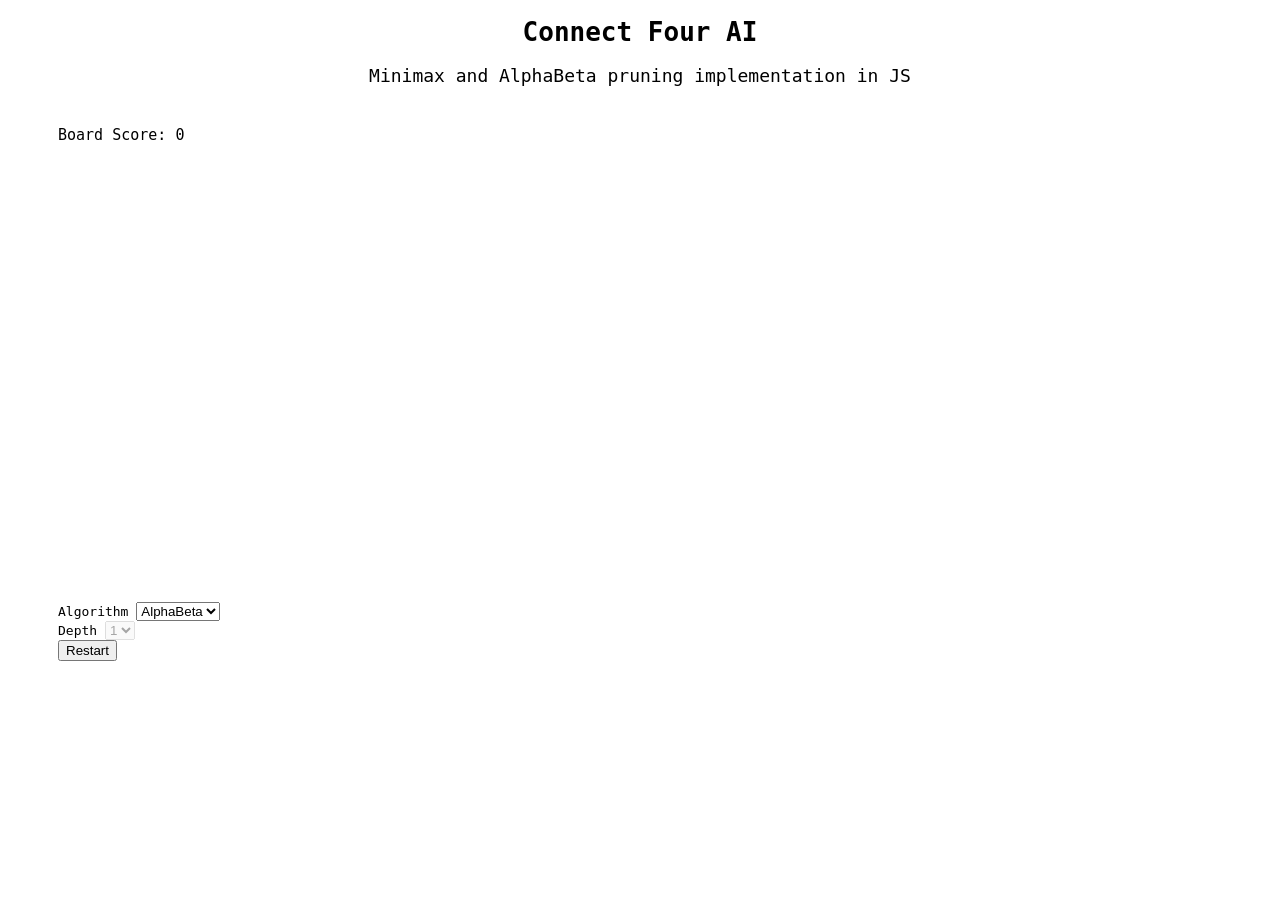
==== connectfour.html @ f720e217 "initial commit on git" ====
<!DOCTYPE html>
<html lang="en">
	<head>
		<meta charset="utf-8">
		<title>Connect Four AI</title>

		<link rel="stylesheet" href="lib/bootstrap/bootstrap.min.css"/>
		
		<script src="https://code.jquery.com/jquery-3.2.1.slim.min.js" integrity="sha384-KJ3o2DKtIkvYIK3UENzmM7KCkRr/rE9/Qpg6aAZGJwFDMVNA/GpGFF93hXpG5KkN" crossorigin="anonymous"></script>
		<script src="lib/bootstrap/bootstrap.bundle.min.js"></script>

		<script src="lib/easeljs/easeljs-NEXT.min.js"></script>
		<script src="lib/lodash/lodash.core.min.js"></script>
	</head>

	<body style="font-family: monospace;">
		<header class="EaselJS" style="text-align: center; margin:15px 0px 40px 0px;">
			<h1>Connect Four AI</h1>
			<p style="font-size: 18px;">Minimax and AlphaBeta pruning implementation in JS</p>
		</header>

		<div class="row" style="width:100%;">
			<div class="col-sm-1 col-md-1 col-lg-2 "></div>
			<div class="col-sm-10 col-md-7 col-lg-5">
				<div class="row" style="margin-left:50px; width:400px; margin-bottom: -10px;">
					<div id="winningAlert" class="col-12 alert alert-info" role="alert" style="text-align: center;margin-bottom: 5px; display: none"></div>
					<div id="scoreAlert" class="col-6 alert" role="alert" style="margin-bottom: 5px;font-size: 15px;">
						Board Score: <span id="score"> 0 </span>
					</div>
					<div id="waitingAlert" class="col-6 alert alert-warning" role="alert" style="margin-bottom: 5px; display: none">
						AI is thinking...
					</div>
				</div>
				<canvas id="boardGame" width="500" height="400"></canvas>
			</div>
			<div class="col-sm-10 col-md-4 col-lg-3" style="padding:60px 0px 0px 50px;">
				<div class="form-group">
					<label>Algorithm</label>
					<select class="form-control form-control-sm">
						<option>AlphaBeta</option>
						<!--<option>Minimax</option>-->
					</select>
				</div>
				<div class="form-group">
					<label>Depth</label>
					<select class="form-control form-control-sm" disabled>
						<option>1</option>
						<option>2</option>
						<option>3</option>
						<option>4</option>
						<option>5</option>
						<option>6</option>
						<option>7</option>
						<option>8</option>
					</select>
				</div>
				<!--<div>
					<h6>Last AI Move: </label>
					<label>X iterations in Y.00 ms</label>
				</div>-->
				<button id="restartGame" type="button" class="btn btn-outline-primary">Restart</button>
			</div> 
			<div class="col-sm-1 col-md-1 col-lg-2"></div>
		</div>

		<script src="board.js"></script>
		<script src="game.js"></script>
		<script src="minimax.js"></script>

	</body>
</html>
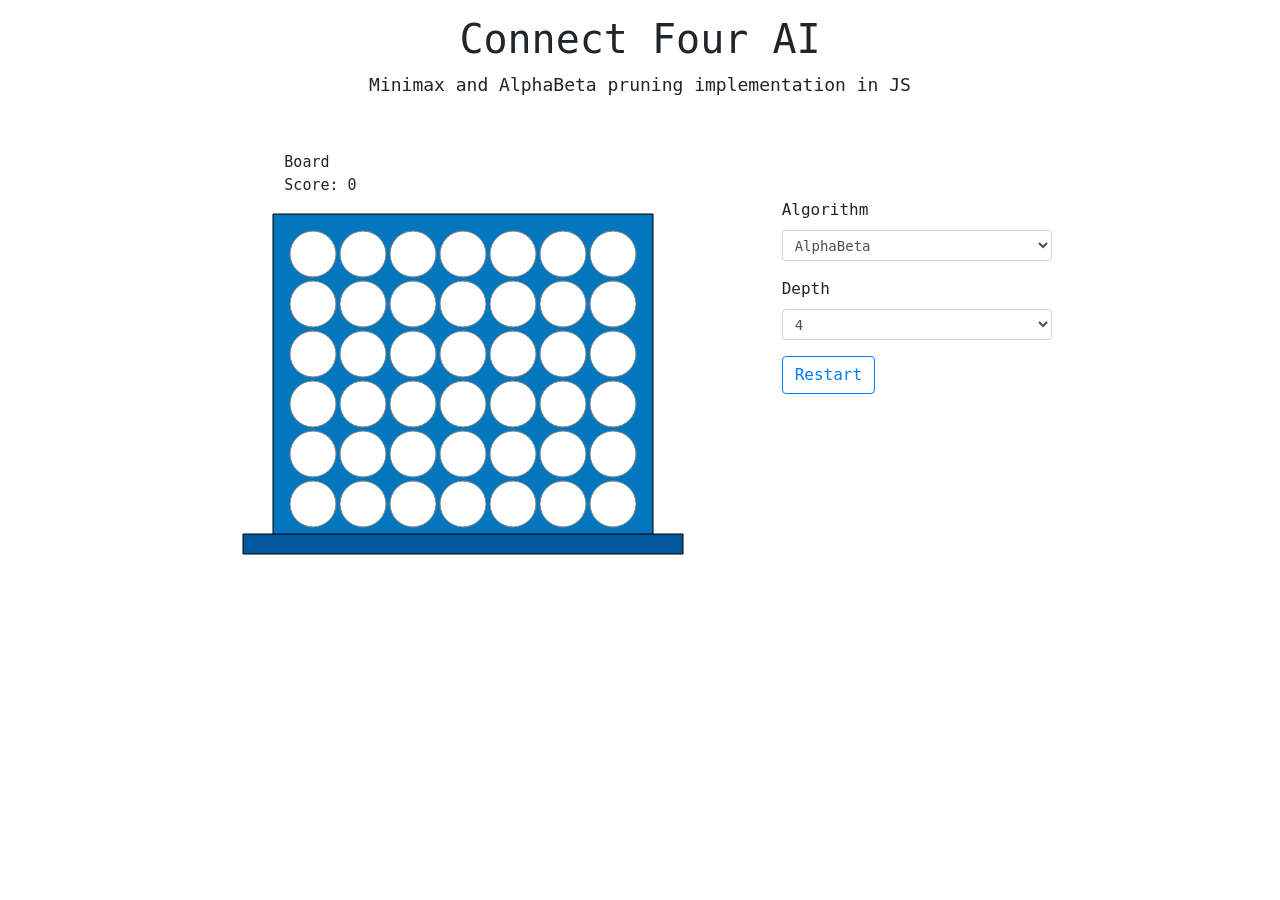
==== commit 01c457be: "- add libs - add css desktop and mobile - refactoring code" ====
--- a/connectfour.html
+++ b/connectfour.html
@@ -2,9 +2,11 @@
 <html lang="en">
 	<head>
 		<meta charset="utf-8">
+		<meta name="viewport" content="width=device-width, initial-scale=1.0" />
 		<title>Connect Four AI</title>
 
 		<link rel="stylesheet" href="lib/bootstrap/bootstrap.min.css"/>
+		<link rel="stylesheet" href="connectfour.css"/>
 		
 		<script src="https://code.jquery.com/jquery-3.2.1.slim.min.js" integrity="sha384-KJ3o2DKtIkvYIK3UENzmM7KCkRr/rE9/Qpg6aAZGJwFDMVNA/GpGFF93hXpG5KkN" crossorigin="anonymous"></script>
 		<script src="lib/bootstrap/bootstrap.bundle.min.js"></script>
@@ -13,27 +15,27 @@
 		<script src="lib/lodash/lodash.core.min.js"></script>
 	</head>
 
-	<body style="font-family: monospace;">
-		<header class="EaselJS" style="text-align: center; margin:15px 0px 40px 0px;">
+	<body>
+		<header class="EaselJS">
 			<h1>Connect Four AI</h1>
-			<p style="font-size: 18px;">Minimax and AlphaBeta pruning implementation in JS</p>
+			<p>Minimax and AlphaBeta pruning implementation in JS</p>
 		</header>
 
 		<div class="row" style="width:100%;">
 			<div class="col-sm-1 col-md-1 col-lg-2 "></div>
 			<div class="col-sm-10 col-md-7 col-lg-5">
-				<div class="row" style="margin-left:50px; width:400px; margin-bottom: -10px;">
-					<div id="winningAlert" class="col-12 alert alert-info" role="alert" style="text-align: center;margin-bottom: 5px; display: none"></div>
-					<div id="scoreAlert" class="col-6 alert" role="alert" style="margin-bottom: 5px;font-size: 15px;">
+				<div id="alertsContainer" class="row">
+					<div id="winningAlert" class="col-12 alert alert-info" role="alert"></div>
+					<div id="scoreAlert" class="col-sm-4 col-6 alert" role="alert">
 						Board Score: <span id="score"> 0 </span>
 					</div>
-					<div id="waitingAlert" class="col-6 alert alert-warning" role="alert" style="margin-bottom: 5px; display: none">
+					<div id="waitingAlert" class="col-sm-8 col-6 alert alert-warning" role="alert">
 						AI is thinking...
 					</div>
 				</div>
 				<canvas id="boardGame" width="500" height="400"></canvas>
 			</div>
-			<div class="col-sm-10 col-md-4 col-lg-3" style="padding:60px 0px 0px 50px;">
+			<div id="settings-box" class="col-sm-12 col-md-4 col-lg-3">
 				<div class="form-group">
 					<label>Algorithm</label>
 					<select class="form-control form-control-sm">
@@ -43,15 +45,15 @@
 				</div>
 				<div class="form-group">
 					<label>Depth</label>
-					<select class="form-control form-control-sm" disabled>
-						<option>1</option>
-						<option>2</option>
-						<option>3</option>
-						<option>4</option>
-						<option>5</option>
-						<option>6</option>
-						<option>7</option>
-						<option>8</option>
+					<select id="depthSelect" class="form-control form-control-sm">
+						<option value="1">1</option>
+						<option value="2">2</option>
+						<option value="3">3</option>
+						<option value="4" selected>4</option>
+						<option value="5">5</option>
+						<option value="6">6</option>
+						<option value="7">7</option>
+						<option value="8">8</option>
 					</select>
 				</div>
 				<!--<div>
@@ -63,6 +65,7 @@
 			<div class="col-sm-1 col-md-1 col-lg-2"></div>
 		</div>
 
+		<script src="config.js"></script>
 		<script src="board.js"></script>
 		<script src="game.js"></script>
 		<script src="minimax.js"></script>
--- a/connectfour.css
+++ b/connectfour.css
@@ -0,0 +1,71 @@
+body {
+    font-family: monospace;
+}
+
+header {
+    text-align: center; 
+    margin:15px 0px 40px 0px;
+}
+
+header p{
+    font-size: 18px;
+}
+
+#alertsContainer{
+    margin-left:50px; 
+    width:400px; 
+    margin-bottom: -10px;
+}
+
+#winningAlert{
+    text-align: center;
+    margin-bottom: 5px; 
+    display: none;
+}
+
+#waitingAlert{
+    margin-bottom: 5px; 
+    display: none;
+}
+
+#scoreAlert{
+    margin-bottom: 5px;
+    font-size: 15px; 
+}
+
+#settings-box{
+    padding:60px 0px 0px 50px;
+}
+
+
+/**** MOBILE ****/
+
+@media only screen and (max-width: 768px) {
+    #settings-box{
+        padding: 0px 0px 30px 50px;
+    }
+    
+    #alertsContainer {
+        width: 90%;
+    }
+    
+    #alertsContainer{
+        width:100%; 
+        margin-bottom: 0px; 
+    }
+    
+    #scoreAlert{
+        padding: 10px 5px;
+        font-size: 13px;
+    }
+    
+    #waitingAlert {
+        margin-bottom: 0px;
+        font-size: 10px !important;
+    }
+    
+    canvas {
+        width:100%;
+        margin-left: 30px;
+    }
+}
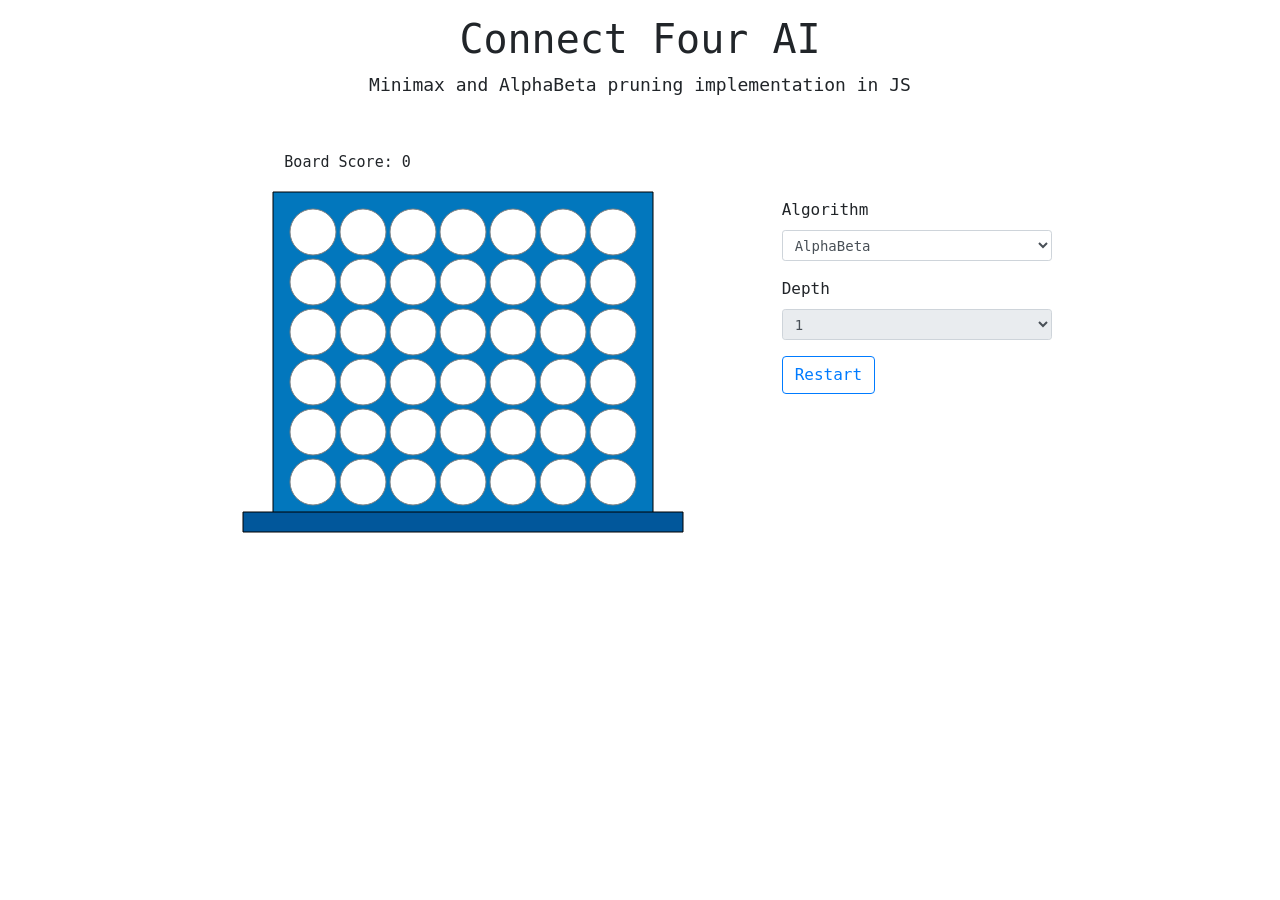
==== commit 4a81d069: "implementation of webworkers implementation of webworkers for async generation of AI move" ====
--- a/connectfour.html
+++ b/connectfour.html
@@ -2,11 +2,9 @@
 <html lang="en">
 	<head>
 		<meta charset="utf-8">
-		<meta name="viewport" content="width=device-width, initial-scale=1.0" />
 		<title>Connect Four AI</title>
 
 		<link rel="stylesheet" href="lib/bootstrap/bootstrap.min.css"/>
-		<link rel="stylesheet" href="connectfour.css"/>
 		
 		<script src="https://code.jquery.com/jquery-3.2.1.slim.min.js" integrity="sha384-KJ3o2DKtIkvYIK3UENzmM7KCkRr/rE9/Qpg6aAZGJwFDMVNA/GpGFF93hXpG5KkN" crossorigin="anonymous"></script>
 		<script src="lib/bootstrap/bootstrap.bundle.min.js"></script>
@@ -15,27 +13,27 @@
 		<script src="lib/lodash/lodash.core.min.js"></script>
 	</head>
 
-	<body>
-		<header class="EaselJS">
+	<body style="font-family: monospace;">
+		<header class="EaselJS" style="text-align: center; margin:15px 0px 40px 0px;">
 			<h1>Connect Four AI</h1>
-			<p>Minimax and AlphaBeta pruning implementation in JS</p>
+			<p style="font-size: 18px;">Minimax and AlphaBeta pruning implementation in JS</p>
 		</header>
 
 		<div class="row" style="width:100%;">
 			<div class="col-sm-1 col-md-1 col-lg-2 "></div>
 			<div class="col-sm-10 col-md-7 col-lg-5">
-				<div id="alertsContainer" class="row">
-					<div id="winningAlert" class="col-12 alert alert-info" role="alert"></div>
-					<div id="scoreAlert" class="col-sm-4 col-6 alert" role="alert">
+				<div class="row" style="margin-left:50px; width:400px; margin-bottom: -10px;">
+					<div id="winningAlert" class="col-12 alert alert-info" role="alert" style="text-align: center;margin-bottom: 5px; display: none"></div>
+					<div id="scoreAlert" class="col-6 alert" role="alert" style="margin-bottom: 5px;font-size: 15px;">
 						Board Score: <span id="score"> 0 </span>
 					</div>
-					<div id="waitingAlert" class="col-sm-8 col-6 alert alert-warning" role="alert">
+					<div id="waitingAlert" class="col-6 alert alert-warning" role="alert" style="margin-bottom: 5px; display: none">
 						AI is thinking...
 					</div>
 				</div>
 				<canvas id="boardGame" width="500" height="400"></canvas>
 			</div>
-			<div id="settings-box" class="col-sm-12 col-md-4 col-lg-3">
+			<div class="col-sm-10 col-md-4 col-lg-3" style="padding:60px 0px 0px 50px;">
 				<div class="form-group">
 					<label>Algorithm</label>
 					<select class="form-control form-control-sm">
@@ -45,15 +43,15 @@
 				</div>
 				<div class="form-group">
 					<label>Depth</label>
-					<select id="depthSelect" class="form-control form-control-sm">
-						<option value="1">1</option>
-						<option value="2">2</option>
-						<option value="3">3</option>
-						<option value="4" selected>4</option>
-						<option value="5">5</option>
-						<option value="6">6</option>
-						<option value="7">7</option>
-						<option value="8">8</option>
+					<select class="form-control form-control-sm" disabled>
+						<option>1</option>
+						<option>2</option>
+						<option>3</option>
+						<option>4</option>
+						<option>5</option>
+						<option>6</option>
+						<option>7</option>
+						<option>8</option>
 					</select>
 				</div>
 				<!--<div>
@@ -65,7 +63,6 @@
 			<div class="col-sm-1 col-md-1 col-lg-2"></div>
 		</div>
 
-		<script src="config.js"></script>
 		<script src="board.js"></script>
 		<script src="game.js"></script>
 		<script src="minimax.js"></script>
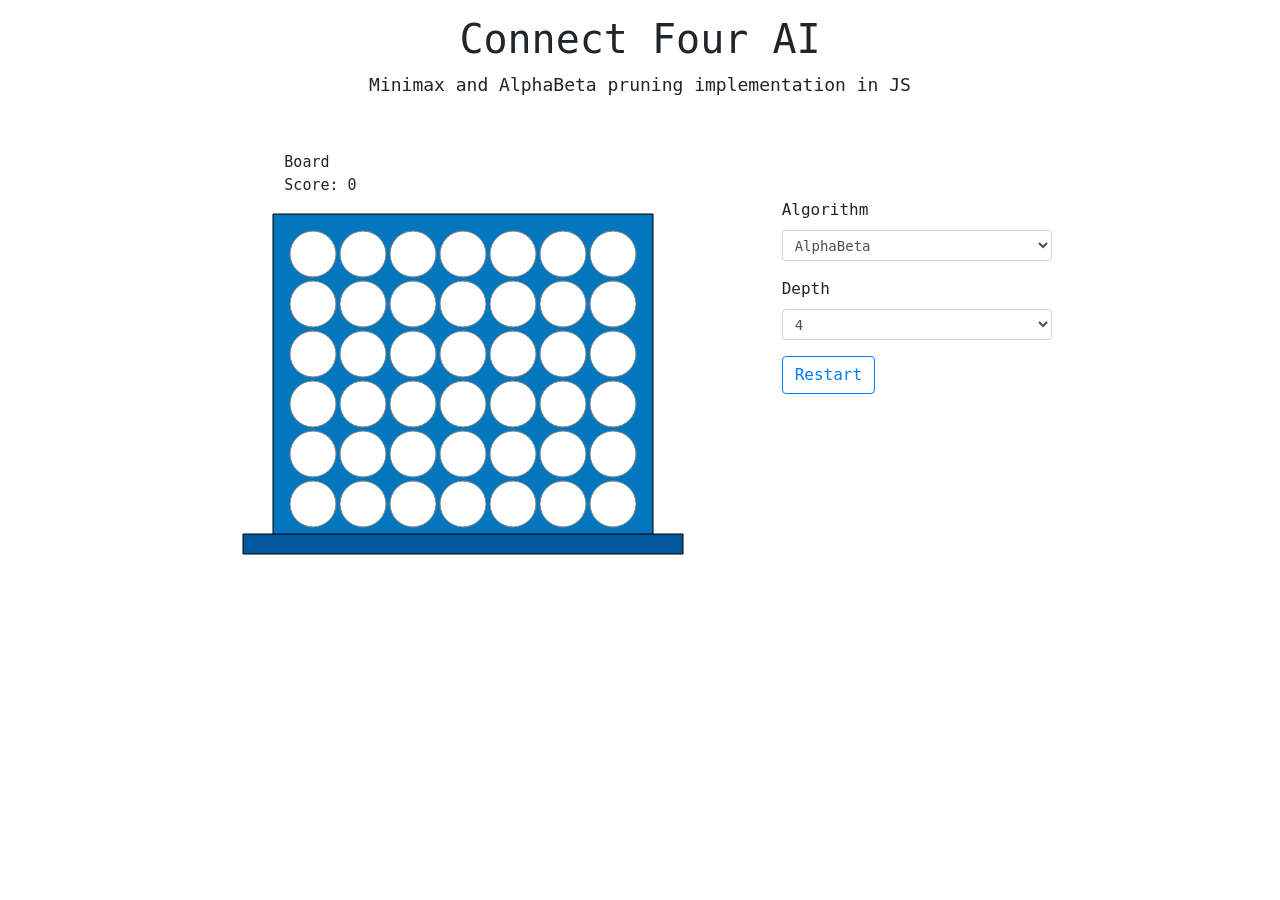
==== commit 0c019746: "implementation of webworkers for async generation of AI move (fix last commit)" ====
--- a/connectfour.html
+++ b/connectfour.html
@@ -2,9 +2,11 @@
 <html lang="en">
 	<head>
 		<meta charset="utf-8">
+		<meta name="viewport" content="width=device-width, initial-scale=1.0" />
 		<title>Connect Four AI</title>
 
 		<link rel="stylesheet" href="lib/bootstrap/bootstrap.min.css"/>
+		<link rel="stylesheet" href="connectfour.css"/>
 		
 		<script src="https://code.jquery.com/jquery-3.2.1.slim.min.js" integrity="sha384-KJ3o2DKtIkvYIK3UENzmM7KCkRr/rE9/Qpg6aAZGJwFDMVNA/GpGFF93hXpG5KkN" crossorigin="anonymous"></script>
 		<script src="lib/bootstrap/bootstrap.bundle.min.js"></script>
@@ -13,27 +15,27 @@
 		<script src="lib/lodash/lodash.core.min.js"></script>
 	</head>
 
-	<body style="font-family: monospace;">
-		<header class="EaselJS" style="text-align: center; margin:15px 0px 40px 0px;">
+	<body>
+		<header class="EaselJS">
 			<h1>Connect Four AI</h1>
-			<p style="font-size: 18px;">Minimax and AlphaBeta pruning implementation in JS</p>
+			<p>Minimax and AlphaBeta pruning implementation in JS</p>
 		</header>
 
 		<div class="row" style="width:100%;">
 			<div class="col-sm-1 col-md-1 col-lg-2 "></div>
 			<div class="col-sm-10 col-md-7 col-lg-5">
-				<div class="row" style="margin-left:50px; width:400px; margin-bottom: -10px;">
-					<div id="winningAlert" class="col-12 alert alert-info" role="alert" style="text-align: center;margin-bottom: 5px; display: none"></div>
-					<div id="scoreAlert" class="col-6 alert" role="alert" style="margin-bottom: 5px;font-size: 15px;">
+				<div id="alertsContainer" class="row">
+					<div id="winningAlert" class="col-12 alert alert-info" role="alert"></div>
+					<div id="scoreAlert" class="col-sm-4 col-6 alert" role="alert">
 						Board Score: <span id="score"> 0 </span>
 					</div>
-					<div id="waitingAlert" class="col-6 alert alert-warning" role="alert" style="margin-bottom: 5px; display: none">
+					<div id="waitingAlert" class="col-sm-8 col-6 alert alert-warning" role="alert">
 						AI is thinking...
 					</div>
 				</div>
 				<canvas id="boardGame" width="500" height="400"></canvas>
 			</div>
-			<div class="col-sm-10 col-md-4 col-lg-3" style="padding:60px 0px 0px 50px;">
+			<div id="settings-box" class="col-sm-12 col-md-4 col-lg-3">
 				<div class="form-group">
 					<label>Algorithm</label>
 					<select class="form-control form-control-sm">
@@ -43,15 +45,15 @@
 				</div>
 				<div class="form-group">
 					<label>Depth</label>
-					<select class="form-control form-control-sm" disabled>
-						<option>1</option>
-						<option>2</option>
-						<option>3</option>
-						<option>4</option>
-						<option>5</option>
-						<option>6</option>
-						<option>7</option>
-						<option>8</option>
+					<select id="depthSelect" class="form-control form-control-sm">
+						<option value="1">1</option>
+						<option value="2">2</option>
+						<option value="3">3</option>
+						<option value="4" selected>4</option>
+						<option value="5">5</option>
+						<option value="6">6</option>
+						<option value="7">7</option>
+						<option value="8">8</option>
 					</select>
 				</div>
 				<!--<div>
@@ -63,9 +65,9 @@
 			<div class="col-sm-1 col-md-1 col-lg-2"></div>
 		</div>
 
+		<script src="config.js"></script>
 		<script src="board.js"></script>
 		<script src="game.js"></script>
-		<script src="minimax.js"></script>
 
 	</body>
 </html>
--- a/connectfour.css
+++ b/connectfour.css
@@ -0,0 +1,71 @@
+body {
+    font-family: monospace;
+}
+
+header {
+    text-align: center; 
+    margin:15px 0px 40px 0px;
+}
+
+header p{
+    font-size: 18px;
+}
+
+#alertsContainer{
+    margin-left:50px; 
+    width:400px; 
+    margin-bottom: -10px;
+}
+
+#winningAlert{
+    text-align: center;
+    margin-bottom: 5px; 
+    display: none;
+}
+
+#waitingAlert{
+    margin-bottom: 5px; 
+    display: none;
+}
+
+#scoreAlert{
+    margin-bottom: 5px;
+    font-size: 15px; 
+}
+
+#settings-box{
+    padding:60px 0px 0px 50px;
+}
+
+
+/**** MOBILE ****/
+
+@media only screen and (max-width: 768px) {
+    #settings-box{
+        padding: 0px 0px 30px 50px;
+    }
+    
+    #alertsContainer {
+        width: 90%;
+    }
+    
+    #alertsContainer{
+        width:100%; 
+        margin-bottom: 0px; 
+    }
+    
+    #scoreAlert{
+        padding: 10px 5px;
+        font-size: 13px;
+    }
+    
+    #waitingAlert {
+        margin-bottom: 0px;
+        font-size: 10px !important;
+    }
+    
+    canvas {
+        width:100%;
+        margin-left: 30px;
+    }
+}
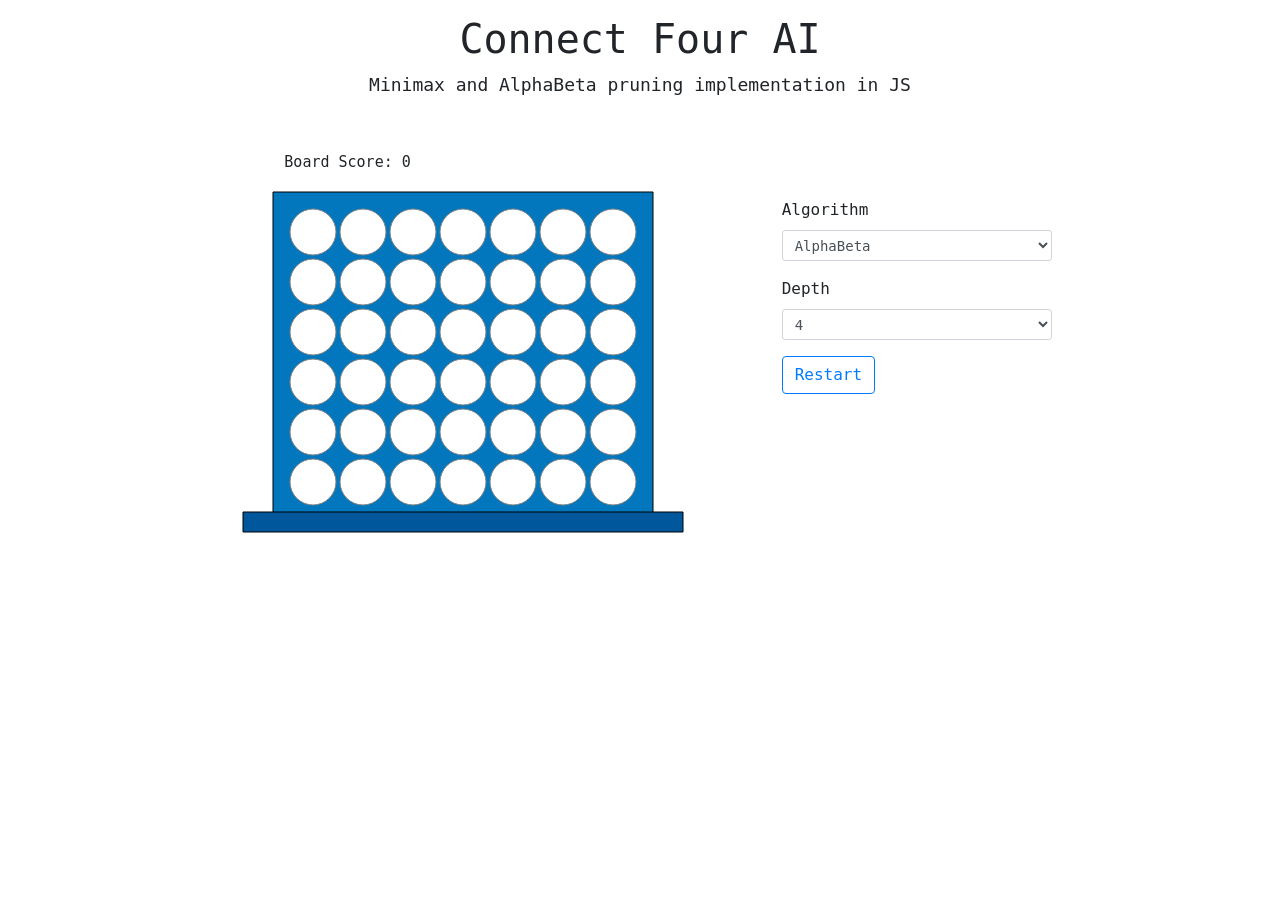
==== commit 0e331b03: "check board is full + fix bug in ai choice best move" ====
--- a/connectfour.html
+++ b/connectfour.html
@@ -26,10 +26,10 @@
 			<div class="col-sm-10 col-md-7 col-lg-5">
 				<div id="alertsContainer" class="row">
 					<div id="winningAlert" class="col-12 alert alert-info" role="alert"></div>
-					<div id="scoreAlert" class="col-sm-4 col-6 alert" role="alert">
+					<div id="scoreAlert" class="col-sm-4 col-md-6 alert" role="alert">
 						Board Score: <span id="score"> 0 </span>
 					</div>
-					<div id="waitingAlert" class="col-sm-8 col-6 alert alert-warning" role="alert">
+					<div id="waitingAlert" class="col-sm-8 col-md-6 alert alert-warning" role="alert">
 						AI is thinking...
 					</div>
 				</div>
